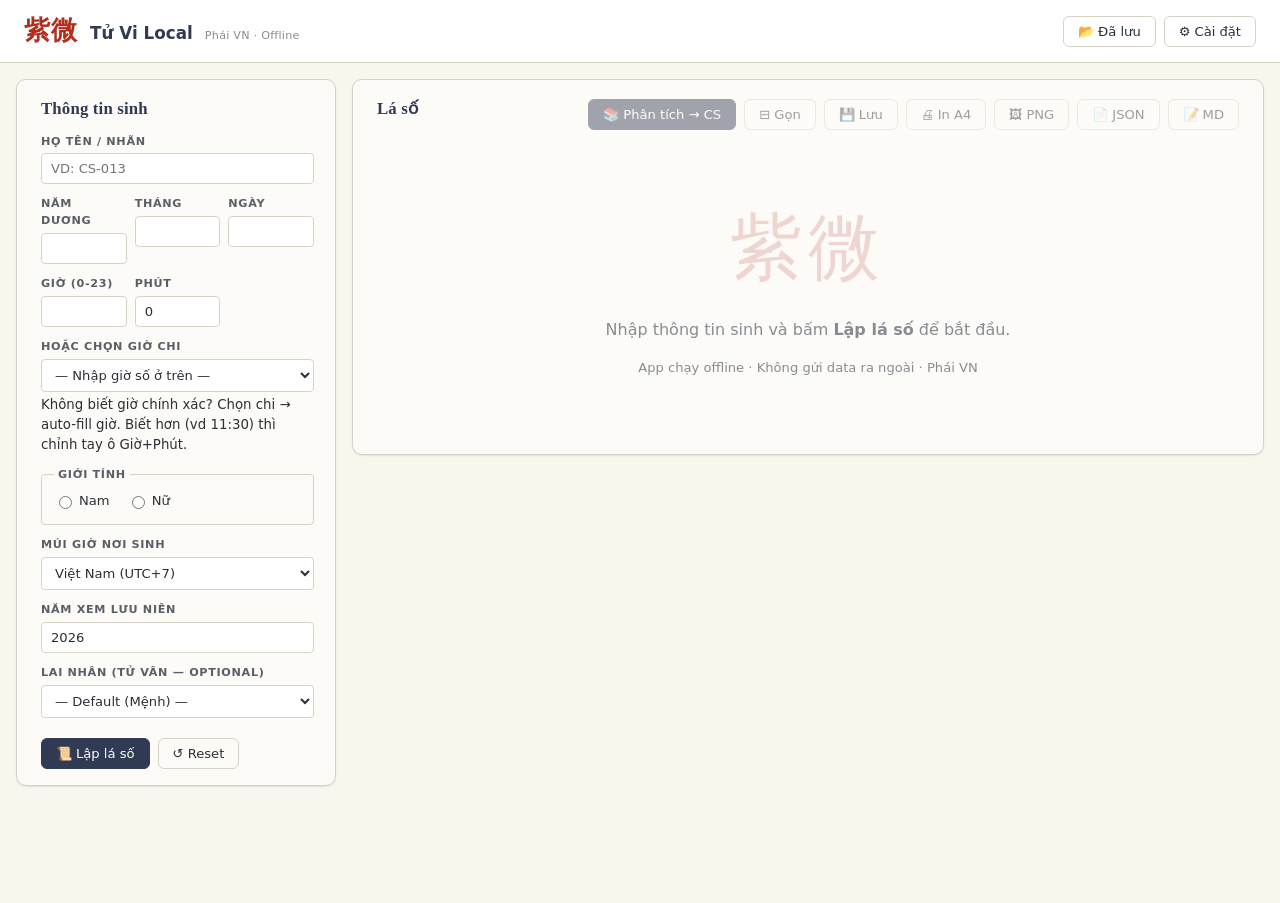
==== index.html @ 61fedaa8 "fix(an-sao): Thiên Quý formula đổi từ +1 sang +2 để match tuvichanco User báo Mậu Thìn 1988 Nam ÂL 1" ====
<!DOCTYPE html>
<html lang="vi">
<head>
  <meta charset="UTF-8" />
  <meta name="viewport" content="width=device-width, initial-scale=1.0" />
  <meta name="description" content="Lập lá số Tử Vi phái VN — chạy offline, lưu IndexedDB, xuất PNG/A4/JSON/MD" />
  <meta name="theme-color" content="#303a52" />
  <title>Tử Vi Local — Lập lá số tại nhà</title>
  <link rel="icon" href="data:image/svg+xml,%3Csvg xmlns='http://www.w3.org/2000/svg' viewBox='0 0 32 32'%3E%3Crect width='32' height='32' rx='6' fill='%23303a52'/%3E%3Ctext x='16' y='22' font-family='serif' font-size='18' font-weight='700' fill='%23b03020' text-anchor='middle'%3E紫%3C/text%3E%3C/svg%3E" />
  <link rel="stylesheet" href="css/tokens.css?v=20260507a" />
  <link rel="stylesheet" href="css/ui.css?v=20260507a" />
  <link rel="stylesheet" href="css/chart.css?v=20260507a" />
</head>
<body>
  <header class="app-header">
    <div class="brand">
      <span class="brand-mark" aria-hidden="true">紫微</span>
      <span class="brand-name">Tử Vi Local</span>
      <span class="brand-tag">Phái VN · Offline</span>
    </div>
    <div class="header-actions">
      <button id="btn-saved" class="btn btn-ghost" aria-label="Danh sách lá số đã lưu" title="Danh sách lá số đã lưu (Ctrl+L)"><span aria-hidden="true">📂</span> Đã lưu</button>
      <button id="btn-settings" class="btn btn-ghost" aria-label="Tuỳ chọn cài đặt" title="Cài đặt"><span aria-hidden="true">⚙</span> Cài đặt</button>
    </div>
  </header>

  <main class="app-main">
    <!-- Form input -->
    <aside class="panel panel-input">
      <h2 class="panel-title">Thông tin sinh</h2>
      <form id="form-input" class="form-grid">
        <label class="field">
          <span>Họ tên / nhãn</span>
          <input type="text" id="in-name" placeholder="VD: CS-013" maxlength="80" />
        </label>

        <div class="field-row">
          <label class="field">
            <span>Năm dương</span>
            <input type="number" id="in-year" min="1900" max="2100" required />
          </label>
          <label class="field">
            <span>Tháng</span>
            <input type="number" id="in-month" min="1" max="12" required />
          </label>
          <label class="field">
            <span>Ngày</span>
            <input type="number" id="in-day" min="1" max="31" required />
          </label>
        </div>

        <div class="field-row">
          <label class="field">
            <span>Giờ (0-23)</span>
            <input type="number" id="in-hour" min="0" max="23" required />
          </label>
          <label class="field">
            <span>Phút</span>
            <input type="number" id="in-minute" min="0" max="59" value="0" />
          </label>
        </div>

        <label class="field">
          <span>Hoặc chọn giờ chi</span>
          <select id="in-chi-gio">
            <option value="">— Nhập giờ số ở trên —</option>
            <option value="0">Tý sớm · 00:00</option>
            <option value="2">Sửu · 02:00</option>
            <option value="4">Dần · 04:00</option>
            <option value="6">Mão · 06:00</option>
            <option value="8">Thìn · 08:00</option>
            <option value="10">Tỵ · 10:00</option>
            <option value="12">Ngọ · 12:00</option>
            <option value="14">Mùi · 14:00</option>
            <option value="16">Thân · 16:00</option>
            <option value="18">Dậu · 18:00</option>
            <option value="20">Tuất · 20:00</option>
            <option value="22">Hợi · 22:00</option>
            <option value="23">Tý muộn · 23:00</option>
          </select>
          <small class="hint">Không biết giờ chính xác? Chọn chi → auto-fill giờ. Biết hơn (vd 11:30) thì chỉnh tay ô Giờ+Phút.</small>
        </label>

        <fieldset class="field-radio">
          <legend>Giới tính</legend>
          <label><input type="radio" name="gender" value="nam" required /> Nam</label>
          <label><input type="radio" name="gender" value="nu" required /> Nữ</label>
        </fieldset>

        <label class="field">
          <span>Múi giờ nơi sinh</span>
          <select id="in-timezone">
            <option value="7" selected>Việt Nam (UTC+7)</option>
            <option value="8">TQ / HK / Đài Loan / Singapore (+8)</option>
            <option value="9">Nhật / Hàn (+9)</option>
            <option value="10">Úc Đông (Sydney) (+10)</option>
            <option value="5.5">Ấn Độ (+5:30)</option>
            <option value="3">Trung Đông (+3)</option>
            <option value="1">Châu Âu Tây (Paris/Berlin) (+1)</option>
            <option value="2">Châu Âu Đông (+2)</option>
            <option value="0">Anh / GMT (0)</option>
            <option value="-5">US Đông (NY/Boston) (-5)</option>
            <option value="-6">US Trung (Chicago) (-6)</option>
            <option value="-7">US Mountain (-7)</option>
            <option value="-8">US Tây (LA/SF) (-8)</option>
            <option value="-10">Honolulu (-10)</option>
          </select>
        </label>

        <label class="field">
          <span>Năm xem lưu niên</span>
          <input type="number" id="in-year-view" min="1900" max="2100" />
        </label>

        <label class="field">
          <span>Lai Nhân (Tử Vân — optional)</span>
          <select id="in-lai-nhan">
            <option value="">— Default (Mệnh) —</option>
            <option>Mệnh</option><option>Phụ Mẫu</option><option>Phúc Đức</option><option>Điền Trạch</option>
            <option>Quan Lộc</option><option>Nô Bộc</option><option>Thiên Di</option><option>Tật Ách</option>
            <option>Tài Bạch</option><option>Tử Tức</option><option>Phu Thê</option><option>Huynh Đệ</option>
          </select>
        </label>

        <div class="form-actions">
          <button type="submit" class="btn btn-primary"><span aria-hidden="true">📜</span> Lập lá số</button>
          <button type="button" id="btn-form-reset" class="btn btn-ghost" title="Xoá form">↺ Reset</button>
        </div>
      </form>

      <div id="chart-meta" class="chart-meta hidden">
        <h3 class="meta-title">Thông tin lá số</h3>
        <dl id="meta-list"></dl>
      </div>
    </aside>

    <!-- Chart -->
    <section class="panel panel-chart">
      <div class="chart-toolbar">
        <h2 class="panel-title">Lá số</h2>
        <div class="toolbar-actions">
          <button id="btn-analyze" class="btn btn-primary" disabled aria-label="Phân tích thành Case Study qua Claude" title="Spawn Claude → viết case study Mệnh 2.0 vào vault"><span aria-hidden="true">📚</span> Phân tích → CS</button>
          <button id="btn-toggle-compact" class="btn btn-ghost" disabled aria-pressed="false" title="Chế độ Gọn — chỉ hiện chính tinh + cát/sát + Hoá">⊟ Gọn</button>
          <button id="btn-save-chart" class="btn btn-ghost" disabled aria-label="Lưu lá số vào IndexedDB" title="Lưu lá số (Ctrl+S)"><span aria-hidden="true">💾</span> Lưu</button>
          <button id="btn-print" class="btn btn-ghost" disabled aria-label="In A4"><span aria-hidden="true">🖨</span> In A4</button>
          <button id="btn-export-png" class="btn btn-ghost" disabled aria-label="Lưu PNG"><span aria-hidden="true">🖼</span> PNG</button>
          <button id="btn-export-json" class="btn btn-ghost" disabled aria-label="Lưu JSON"><span aria-hidden="true">📄</span> JSON</button>
          <button id="btn-export-md" class="btn btn-ghost" disabled aria-label="Lưu Markdown"><span aria-hidden="true">📝</span> MD</button>
        </div>
      </div>

      <div id="chart-container" class="chart-container">
        <div class="chart-empty">
          <div class="chart-empty-mark" aria-hidden="true">紫微</div>
          <p>Nhập thông tin sinh và bấm <strong>Lập lá số</strong> để bắt đầu.</p>
          <p class="hint">App chạy offline · Không gửi data ra ngoài · Phái VN</p>
        </div>
        <div id="chart-loading" class="chart-loading hidden" aria-live="polite" aria-busy="true">
          <div class="loading-spinner" aria-hidden="true"></div>
          <p>Đang lập lá số…</p>
        </div>
      </div>
    </section>
  </main>

  <!-- Modal: Analyze -->
  <div id="modal-analyze" class="modal hidden" role="dialog" aria-modal="true">
    <div class="modal-content">
      <button class="modal-close" id="modal-analyze-close">×</button>
      <h2>📚 Phân tích → Case Study</h2>
      <div id="analyze-body">
        <p>Service sẽ:</p>
        <ol style="font-size: 13px; line-height: 1.7;">
          <li>Spawn Claude với chart JSON + framework Mệnh 2.0</li>
          <li>Claude đọc vault docs + viết case study đầy đủ</li>
          <li>Lưu file vào <code>vault/01-Lộ Trình Học/Case Studies/CS-XXX.md</code></li>
        </ol>
        <p style="margin-top: 12px; font-size: 13px;">
          ⏱ Thường mất 1-3 phút (Claude analysis time).
        </p>
        <label class="field" style="margin-top: 16px;">
          <span>Nhãn case (optional, thay tên thật)</span>
          <input type="text" id="analyze-label" placeholder="vd: ẩn danh, Bạn A, ..." maxlength="60" />
        </label>
        <div class="form-actions" style="margin-top: 16px;">
          <button id="btn-analyze-go" class="btn btn-primary">🚀 Bắt đầu phân tích</button>
          <button id="btn-analyze-cancel" class="btn btn-ghost">Huỷ</button>
        </div>
        <div id="analyze-status" class="hidden" style="margin-top: 16px;"></div>
      </div>
    </div>
  </div>

  <!-- Modal: Cung detail -->
  <div id="modal-cung" class="modal hidden" role="dialog" aria-modal="true">
    <div class="modal-content">
      <button class="modal-close" id="modal-cung-close">×</button>
      <div id="modal-cung-body"></div>
    </div>
  </div>

  <!-- Modal: Saved charts list -->
  <div id="modal-saved" class="modal hidden" role="dialog" aria-modal="true">
    <div class="modal-content modal-wide">
      <button class="modal-close" id="modal-saved-close">×</button>
      <h2>Lá số đã lưu</h2>
      <div id="saved-list"></div>
    </div>
  </div>

  <!-- Modal: Settings -->
  <div id="modal-settings" class="modal hidden" role="dialog" aria-modal="true">
    <div class="modal-content">
      <button class="modal-close" id="modal-settings-close">×</button>
      <h2>Cài đặt</h2>
      <div class="settings-grid">
        <fieldset class="field-radio" style="grid-column:1/-1">
          <legend>Bảng Miếu Vượng</legend>
          <label><input type="radio" name="bangMieuVuong" value="vn" checked /> <strong>VN — Vũ Tài Lộc</strong> (Tử Vi Đẩu Số Tân Biên 1992 — phổ biến nhất)</label>
          <br />
          <label><input type="radio" name="bangMieuVuong" value="tq" /> <strong>TQ — Tử Vi Đẩu Số Toàn Thư</strong> (Trần Đoàn — bản gốc)</label>
          <p style="font-size:11px;color:var(--color-ink-mute);margin:4px 0 0">
            Các tác giả VN có dị biệt nhỏ ở vài sao. Lập lá số xong sẽ áp dụng bảng đã chọn.
          </p>
        </fieldset>
        <fieldset class="field-radio" style="grid-column:1/-1">
          <legend>Sinh nước ngoài — phái xử lý múi giờ</legend>
          <label><input type="radio" name="foreignSchool" value="vn" checked /> Convert giờ về VN (phái VN — mặc định)</label>
          <br />
          <label><input type="radio" name="foreignSchool" value="local" /> Giữ giờ địa phương (phái Tử Vân Đài Loan)</label>
          <p style="font-size:11px;color:var(--color-ink-mute);margin:4px 0 0">
            Xem chi tiết tại <code>vault/02-Quy Tắc/Trường Hợp Đặc Biệt/Sinh Ngoại Quốc.md</code>
          </p>
        </fieldset>
        <label class="field-row-inline">
          <input type="checkbox" id="st-show-experimental" />
          <span>Hiển thị Tử Vân (Sao chủ Cục, Lai Nhân, Nguyên Thần) — experimental</span>
        </label>
        <label class="field-row-inline">
          <input type="checkbox" id="st-show-vong" checked />
          <span>Hiển thị 3 vòng phụ trợ (Thái Tuế, Bác Sĩ, Trường Sinh)</span>
        </label>
        <label class="field-row-inline">
          <input type="checkbox" id="st-show-luu" checked />
          <span>Hiển thị sao lưu năm xem</span>
        </label>
      </div>
    </div>
  </div>

  <script type="module" src="js/main.js?v=20260507a"></script>
</body>
</html>
---- css/tokens.css ----
/* tokens.css — Design tokens cho Tử Vi Local
 * Note: dùng HEX/RGB thay vì OKLCH để tương thích html2canvas (PNG export).
 * Direction: Editorial scholarly — cream background, deep navy headers,
 * traditional red accents (Mệnh + cát), warm gold cho ĐH hiện tại.
 */

:root {
  /* === Color palette === */
  --color-bg:           #f9f6ee;     /* cream papyrus */
  --color-bg-panel:     #fdfbf7;
  --color-bg-cell:      #fbf8f1;
  --color-bg-elevated:  #ffffff;

  --color-ink:          #2c2f36;     /* near-black ink */
  --color-ink-soft:     #5a5e66;
  --color-ink-mute:     #888c92;

  --color-line:         #d6d2c7;
  --color-line-soft:    #e5e1d8;

  /* Accents */
  --color-accent-red:   #b03020;     /* traditional red */
  --color-accent-red-soft: #d68a78;
  --color-accent-gold:  #c9a352;
  --color-accent-navy:  #303a52;
  --color-accent-jade:  #339a7a;
  --color-accent-purple: #6c4e9a;

  /* Star semantic */
  --color-chinh:        #2f3744;     /* chính tinh = bold ink */
  --color-cat:          #2a8a6a;     /* lục cát = jade */
  --color-sat:          #b03020;     /* lục sát = red */
  --color-hoa-loc:      #2a9c4a;     /* Hoá Lộc green */
  --color-hoa-quyen:    #c97816;     /* Hoá Quyền orange */
  --color-hoa-khoa:     #2a78b8;     /* Hoá Khoa blue */
  --color-hoa-ky:       #b8281c;     /* Hoá Kỵ red */
  --color-le:           #6e7280;     /* sao lẻ neutral */
  --color-luu:          #6c4e9a;     /* sao lưu purple */

  --color-mieu:         #1f8c52;     /* M green */
  --color-vuong:        #228db8;     /* V blue */
  --color-dac:          #4a6ba0;     /* Đ neutral blue */
  --color-binh:         #7a7e88;     /* B grey */
  --color-ham:          #b82218;     /* H red */

  /* Cung highlights */
  --color-menh-border:  #b03020;     /* Mệnh = red border */
  --color-than-bg:      #f4ead0;     /* Thân = warm tint */
  --color-dh-current:   #c9a352;     /* ĐH hiện tại = gold */

  /* Tuần Triệt */
  --color-tuan:         #543588;     /* Tuần purple */
  --color-triet:        #983324;     /* Triệt red */

  /* Hành tag colors */
  --color-hanh-kim:     #806e54;
  --color-hanh-moc:     #2a8a4e;
  --color-hanh-thuy:    #2a6896;
  --color-hanh-hoa:     #b8331e;
  --color-hanh-tho:     #826230;

  /* === Typography === */
  --font-sans: -apple-system, BlinkMacSystemFont, "SF Pro Text", "Segoe UI",
               "Helvetica Neue", "Inter", system-ui, sans-serif;
  --font-serif: "Iowan Old Style", "Palatino Linotype", Georgia,
                "Songti SC", "STSong", "Source Han Serif", serif;

  --text-xs:   0.7rem;
  --text-sm:   0.82rem;
  --text-base: 0.95rem;
  --text-md:   1.05rem;
  --text-lg:   1.25rem;
  --text-xl:   1.6rem;
  --text-hero: clamp(1.6rem, 1.2rem + 1.2vw, 2.2rem);

  /* === Spacing === */
  --sp-1: 4px;
  --sp-2: 8px;
  --sp-3: 12px;
  --sp-4: 16px;
  --sp-5: 24px;
  --sp-6: 32px;
  --sp-7: 48px;

  /* === Radius === */
  --r-sm: 4px;
  --r-md: 6px;
  --r-lg: 10px;

  /* === Motion === */
  --d-fast:   120ms;
  --d-normal: 220ms;
  --ease:     cubic-bezier(0.16, 1, 0.3, 1);

  /* === Shadow === */
  --sh-1: 0 1px 2px rgba(40, 45, 55, 0.06), 0 1px 1px rgba(40, 45, 55, 0.04);
  --sh-2: 0 4px 12px rgba(40, 45, 55, 0.08), 0 1px 3px rgba(40, 45, 55, 0.06);
  --sh-3: 0 8px 32px rgba(40, 45, 55, 0.12), 0 4px 8px rgba(40, 45, 55, 0.08);
}

@media (prefers-reduced-motion: reduce) {
  *, *::before, *::after {
    animation-duration: 0.01ms !important;
    transition-duration: 0.01ms !important;
  }
}
---- css/ui.css ----
/* ui.css — Layout shell, header, form, modals */

* { box-sizing: border-box; }

html, body {
  margin: 0;
  padding: 0;
  background: var(--color-bg);
  color: var(--color-ink);
  font-family: var(--font-sans);
  font-size: 16px;
  line-height: 1.5;
}

button { font-family: inherit; cursor: pointer; }

/* === Header === */
.app-header {
  display: flex;
  align-items: center;
  justify-content: space-between;
  padding: var(--sp-3) var(--sp-5);
  background: var(--color-bg-elevated);
  border-bottom: 1px solid var(--color-line);
  position: sticky;
  top: 0;
  z-index: 10;
}

.brand {
  display: flex;
  align-items: baseline;
  gap: var(--sp-3);
}
.brand-mark {
  font-family: var(--font-serif);
  font-size: var(--text-xl);
  color: var(--color-accent-red);
  letter-spacing: 0.04em;
  font-weight: 700;
}
.brand-name {
  font-weight: 600;
  font-size: var(--text-md);
  color: var(--color-accent-navy);
}
.brand-tag {
  font-size: var(--text-xs);
  color: var(--color-ink-mute);
  letter-spacing: 0.02em;
}

.header-actions { display: flex; gap: var(--sp-2); }

/* === Buttons === */
.btn {
  display: inline-flex;
  align-items: center;
  gap: var(--sp-1);
  padding: 7px 14px;
  border: 1px solid var(--color-line);
  border-radius: var(--r-md);
  background: var(--color-bg-elevated);
  color: var(--color-ink);
  font-size: var(--text-sm);
  transition: background var(--d-fast) var(--ease),
              border-color var(--d-fast) var(--ease),
              transform var(--d-fast) var(--ease);
}
.btn:hover { background: var(--color-bg-cell); border-color: var(--color-ink-mute); }
.btn:active { transform: translateY(1px); }
.btn:disabled { opacity: 0.45; cursor: not-allowed; }

.btn-primary {
  background: var(--color-accent-navy);
  color: var(--color-bg-elevated);
  border-color: var(--color-accent-navy);
}
.btn-primary:hover {
  background: #3d4866;
  border-color: #3d4866;
}

.btn-ghost { background: transparent; }

/* === Layout === */
.app-main {
  display: grid;
  grid-template-columns: 320px 1fr;
  gap: var(--sp-4);
  padding: var(--sp-4);
  min-height: calc(100vh - 60px);
  align-items: start;
}

@media (max-width: 980px) {
  .app-main { grid-template-columns: 1fr; }
}

.panel {
  background: var(--color-bg-panel);
  border: 1px solid var(--color-line);
  border-radius: var(--r-lg);
  padding: var(--sp-4) var(--sp-5);
  box-shadow: var(--sh-1);
}

.panel-title {
  font-family: var(--font-serif);
  font-size: var(--text-md);
  margin: 0 0 var(--sp-3);
  color: var(--color-accent-navy);
  font-weight: 600;
  letter-spacing: 0.01em;
}

/* === Form === */
.form-grid {
  display: grid;
  gap: var(--sp-3);
}
.field {
  display: flex;
  flex-direction: column;
  gap: 3px;
}
.field > span {
  font-size: var(--text-xs);
  color: var(--color-ink-soft);
  text-transform: uppercase;
  letter-spacing: 0.06em;
  font-weight: 600;
}
.field input,
.field select {
  padding: 7px 9px;
  border: 1px solid var(--color-line);
  border-radius: var(--r-sm);
  background: var(--color-bg-elevated);
  font-size: var(--text-sm);
  font-family: inherit;
  color: var(--color-ink);
  transition: border-color var(--d-fast);
}
.field input:focus,
.field select:focus {
  outline: none;
  border-color: var(--color-accent-navy);
  box-shadow: 0 0 0 3px rgba(48, 58, 82, 0.12);
}

.field-row {
  display: grid;
  grid-template-columns: 1fr 1fr 1fr;
  gap: var(--sp-2);
}
.field-row .field { min-width: 0; }
.field-row .field:first-child:nth-last-child(2),
.field-row .field:first-child:nth-last-child(2) ~ .field {
  /* 2-col fallback */
}
.field-row.cols-2 { grid-template-columns: 1fr 1fr; }

.field-radio {
  border: 1px solid var(--color-line);
  border-radius: var(--r-sm);
  padding: var(--sp-2) var(--sp-3);
  margin: 0;
}
.field-radio legend {
  font-size: var(--text-xs);
  color: var(--color-ink-soft);
  text-transform: uppercase;
  letter-spacing: 0.06em;
  font-weight: 600;
  padding: 0 var(--sp-1);
}
.field-radio label {
  display: inline-flex;
  align-items: center;
  gap: var(--sp-1);
  margin-right: var(--sp-3);
  font-size: var(--text-sm);
}

.field-row-inline {
  display: flex;
  align-items: center;
  gap: var(--sp-2);
  font-size: var(--text-sm);
  padding: var(--sp-2) 0;
}

.form-actions {
  display: flex;
  flex-wrap: wrap;
  gap: var(--sp-2);
  margin-top: var(--sp-2);
}

/* === Chart meta === */
.chart-meta {
  margin-top: var(--sp-5);
  padding-top: var(--sp-4);
  border-top: 1px solid var(--color-line);
}
.meta-title {
  font-size: var(--text-sm);
  color: var(--color-ink-soft);
  text-transform: uppercase;
  letter-spacing: 0.06em;
  margin: 0 0 var(--sp-2);
  font-weight: 600;
}
#meta-list {
  display: grid;
  grid-template-columns: auto 1fr;
  gap: var(--sp-1) var(--sp-3);
  margin: 0;
  font-size: var(--text-sm);
}
#meta-list dt {
  color: var(--color-ink-soft);
  font-weight: 500;
}
#meta-list dd {
  margin: 0;
  color: var(--color-ink);
  font-weight: 600;
}

/* === Chart toolbar === */
.chart-toolbar {
  display: flex;
  justify-content: space-between;
  align-items: center;
  margin-bottom: var(--sp-3);
}
.toolbar-actions { display: flex; gap: var(--sp-2); }

.chart-empty {
  text-align: center;
  padding: var(--sp-7) var(--sp-5);
  color: var(--color-ink-mute);
}
.chart-empty .hint { font-size: var(--text-sm); margin-top: var(--sp-2); }
.chart-empty-mark {
  font-family: var(--font-serif);
  font-size: clamp(3rem, 6vw, 4.5rem);
  color: var(--color-accent-red);
  opacity: 0.18;
  letter-spacing: 0.08em;
  margin-bottom: var(--sp-4);
  user-select: none;
}

/* === Loading spinner === */
.chart-loading {
  display: flex;
  flex-direction: column;
  align-items: center;
  justify-content: center;
  gap: var(--sp-3);
  padding: var(--sp-7) var(--sp-5);
  color: var(--color-ink-soft);
}
.loading-spinner {
  width: 32px;
  height: 32px;
  border: 3px solid var(--color-line);
  border-top-color: var(--color-accent-red);
  border-radius: 50%;
  animation: spin 0.8s linear infinite;
}
@keyframes spin { to { transform: rotate(360deg); } }
@media (prefers-reduced-motion: reduce) {
  .loading-spinner { animation-duration: 3s; }
}

/* === Export dropdown menu === */
.toolbar-export { position: relative; }
.toolbar-export-menu {
  position: absolute;
  top: calc(100% + 4px);
  right: 0;
  background: var(--color-bg-elevated);
  border: 1px solid var(--color-line);
  border-radius: var(--r-md);
  box-shadow: var(--sh-2);
  min-width: 160px;
  padding: 4px;
  z-index: 50;
  display: flex;
  flex-direction: column;
  gap: 2px;
}
.btn-export-item {
  display: flex;
  align-items: center;
  gap: var(--sp-2);
  padding: 7px 10px;
  border: none;
  background: transparent;
  border-radius: var(--r-sm);
  font-size: var(--text-sm);
  font-family: inherit;
  color: var(--color-ink);
  text-align: left;
  cursor: pointer;
  transition: background var(--d-fast);
  width: 100%;
}
.btn-export-item:hover:not(:disabled) { background: var(--color-bg-cell); }
.btn-export-item:disabled { opacity: 0.45; cursor: not-allowed; }

/* === Modals === */
.modal {
  position: fixed;
  inset: 0;
  background: rgba(40, 45, 55, 0.45);
  display: flex;
  align-items: center;
  justify-content: center;
  z-index: 100;
  padding: var(--sp-4);
}
.modal.hidden { display: none; }
.modal-content {
  background: var(--color-bg-elevated);
  border-radius: var(--r-lg);
  padding: var(--sp-5) var(--sp-6);
  max-width: 560px;
  width: 100%;
  max-height: 80vh;
  overflow-y: auto;
  position: relative;
  box-shadow: var(--sh-3);
}
.modal-wide { max-width: 760px; }
.modal-close {
  position: absolute;
  top: var(--sp-3);
  right: var(--sp-4);
  background: transparent;
  border: none;
  font-size: 24px;
  color: var(--color-ink-mute);
  line-height: 1;
}
.modal-close:hover { color: var(--color-ink); }

.modal-content h2 {
  margin: 0 0 var(--sp-4);
  font-family: var(--font-serif);
  font-size: var(--text-lg);
  color: var(--color-accent-navy);
}

/* Saved list */
.saved-item {
  display: flex;
  justify-content: space-between;
  align-items: center;
  padding: var(--sp-3);
  border: 1px solid var(--color-line);
  border-radius: var(--r-sm);
  margin-bottom: var(--sp-2);
  font-size: var(--text-sm);
}
.saved-item-meta { color: var(--color-ink-mute); font-size: var(--text-xs); }
.saved-actions { display: flex; gap: var(--sp-1); }
.saved-empty {
  padding: var(--sp-5);
  text-align: center;
  color: var(--color-ink-mute);
}

/* Settings */
.settings-grid { display: grid; gap: var(--sp-2); }

.hidden { display: none !important; }
---- css/chart.css ----
/* chart.css — 12 cung grid (square, equal cells) + cell styling
 *
 * Layout 4×4 traditional:
 *   row 0: Tỵ  Ngọ  Mùi  Thân
 *   row 1: Thìn        Dậu
 *   row 2: Mão         Tuất
 *   row 3: Dần Sửu Tí  Hợi
 * (centre 2×2 = thiên bàn / info)
 *
 * Mọi cell 1×1 sized equally (grid 1fr × 1fr + aspect-ratio).
 */

/* === A4 PAGE — khổ in chuẩn 210×297mm portrait === */
.a4-page {
  width: 210mm;
  min-height: 297mm;
  margin: 0 auto;
  padding: 8mm 10mm 6mm;
  background: white;
  box-shadow: 0 6px 32px rgba(40, 45, 55, 0.15);
  display: flex;
  flex-direction: column;
  position: relative;
  font-family: var(--font-serif);
  color: var(--color-ink);
}

/* Display scaling — ở screen scale xuống nếu viewport hẹp */
.a4-shell {
  display: flex;
  justify-content: center;
  padding: var(--sp-3) 0;
  overflow-x: auto;
}

.a4-header {
  display: flex;
  justify-content: space-between;
  align-items: flex-end;
  border-bottom: 2px solid var(--color-accent-navy);
  padding-bottom: 4mm;
  margin-bottom: 4mm;
}
.a4-title {
  font-family: var(--font-serif);
  font-size: 22pt;
  color: var(--color-accent-red);
  letter-spacing: 0.04em;
  margin: 0;
  font-weight: 700;
}
.a4-title .mark {
  font-family: var(--font-serif);
  font-size: 18pt;
  color: var(--color-accent-red);
  margin-right: 8pt;
  letter-spacing: 0.1em;
}
.a4-meta {
  text-align: right;
  font-family: var(--font-sans);
  font-size: 9pt;
  color: var(--color-ink-soft);
  line-height: 1.5;
}
.a4-meta strong { color: var(--color-ink); font-weight: 600; }

.a4-footer {
  margin-top: 3mm;
  padding-top: 2mm;
  border-top: 1px solid var(--color-line);
  font-family: var(--font-sans);
  font-size: 8pt;
  color: var(--color-ink-mute);
  display: flex;
  flex-direction: column;
  gap: 1.5mm;
}
.a4-legend {
  display: flex;
  flex-wrap: wrap;
  gap: 4mm;
  font-size: 7.5pt;
  color: var(--color-ink-soft);
  align-items: center;
}
.a4-legend .legend-row {
  display: flex;
  flex-wrap: wrap;
  gap: 4mm;
  align-items: center;
  width: 100%;
}
.legend-group {
  display: inline-flex;
  align-items: center;
  gap: 1.5mm;
  flex-wrap: wrap;
}
.legend-group strong {
  color: var(--color-ink-soft);
  font-weight: 700;
  letter-spacing: 0.04em;
  text-transform: uppercase;
  font-size: 6.5pt;
}
.lg-mv {
  display: inline-flex;
  align-items: center;
  gap: 0.8mm;
  font-size: 7pt;
}
.mv-chip {
  display: inline-flex;
  align-items: center;
  justify-content: center;
  width: 3.2mm;
  height: 3.2mm;
  border-radius: 50%;
  font-family: var(--font-sans);
  font-weight: 800;
  font-size: 6pt;
  color: var(--color-bg-elevated);
  line-height: 1;
}
.mv-bg-M { background: var(--color-mieu); }
.mv-bg-V { background: var(--color-vuong); }
.mv-bg-Đ { background: var(--color-dac); }
.mv-bg-B { background: var(--color-binh); }
.mv-bg-H { background: var(--color-ham); }
.lg-text { font-size: 7pt; }
.lg-line {
  display: inline-block;
  width: 8mm;
  height: 0;
  border-top: 1px dashed var(--color-accent-red);
  vertical-align: middle;
  margin: 0 0.5mm;
}
.lg-line-tam {
  border-top-color: var(--color-accent-navy);
  border-top-style: dashed;
}
.legend-row-source {
  font-size: 6.5pt;
  color: var(--color-ink-mute);
  font-style: italic;
  width: 100%;
  padding-top: 1mm;
  border-top: 1px dotted var(--color-line-soft);
}
.legend-row-source strong { color: var(--color-ink-soft); font-style: normal; }
.a4-footer-meta {
  display: flex;
  justify-content: space-between;
  font-size: 8pt;
  color: var(--color-ink-mute);
}

.chart-frame {
  flex: 1;
  padding: 0;
  background: transparent;
  border: 1.5px solid var(--color-accent-navy);
  border-radius: 2px;
  box-shadow: none;
  position: relative;
  display: flex;
  min-height: 0;
}

/* Corner brackets giờ ở .a4-page */
.a4-page::before,
.a4-page::after {
  content: "";
  position: absolute;
  width: 8mm;
  height: 8mm;
  border: 1.5px solid var(--color-accent-red);
  opacity: 0.5;
  pointer-events: none;
}
.a4-page::before { top: 4mm; left: 4mm; border-right: none; border-bottom: none; }
.a4-page::after { bottom: 4mm; right: 4mm; border-left: none; border-top: none; }

.chart {
  display: grid;
  grid-template-columns: repeat(4, 1fr);
  grid-template-rows: repeat(4, 1fr);
  width: 100%;
  gap: 0;                                     /* dùng border thay gap */
  background: var(--color-bg-cell);
  font-family: var(--font-serif);
  position: relative;
  isolation: isolate;
  overflow: hidden;
}

/* === Tam Phương Tứ Chính lines (SVG overlay) === */
.chart-lines {
  position: absolute;
  inset: 0;
  pointer-events: none;
  z-index: 5;
  width: 100%;
  height: 100%;
}
.line-doi {
  stroke: var(--color-accent-red);
  stroke-width: 1.0;
  fill: none;
  opacity: 0.5;                     /* tăng từ 0.32 — visible hơn */
  stroke-dasharray: 5 3;
  vector-effect: non-scaling-stroke;
}
.line-tam {
  stroke: var(--color-accent-navy);  /* đổi từ red sang navy để phân biệt với đối */
  stroke-width: 0.8;
  fill: none;
  stroke-dasharray: 3 3;
  opacity: 0.35;                     /* tăng từ 0.25 */
  vector-effect: non-scaling-stroke;
}

/* === Center thiên bàn === */
.chart-center {
  grid-column: 2 / 4;
  grid-row: 2 / 4;
  background:
    radial-gradient(ellipse at center, #ffffff 0%, #fbf8f1 100%);
  padding: 5mm 6mm;
  display: flex;
  flex-direction: column;
  gap: 1.5mm;
  font-family: var(--font-sans);
  font-size: 9pt;
  position: relative;
  overflow: hidden;
}

/* Watermark calligraphy */
.chart-center::before {
  content: "紫\A微\A斗\A數";
  white-space: pre;
  position: absolute;
  inset: 0;
  display: flex;
  align-items: center;
  justify-content: center;
  font-family: var(--font-serif);
  font-size: 60pt;
  color: var(--color-accent-red);
  opacity: 0.05;
  letter-spacing: 0.3em;
  line-height: 1.0;
  text-align: center;
  pointer-events: none;
  z-index: 0;
}

.chart-center > * { position: relative; z-index: 1; }

.center-title {
  font-family: var(--font-serif);
  font-size: 10pt;
  color: var(--color-accent-red);
  text-align: center;
  font-weight: 700;
  letter-spacing: 0.18em;
  padding-bottom: 2mm;
  border-bottom: 1px solid var(--color-line);
  margin-bottom: 1mm;
}

/* Section khối */
.center-section {
  display: flex;
  flex-direction: column;
  gap: 0.5mm;
  padding: 1mm 0;
}
.center-section + .center-section {
  border-top: 1px dotted var(--color-line);
  padding-top: 1.5mm;
  margin-top: 0.5mm;
}
.section-header {
  font-family: var(--font-sans);
  font-size: 7.5pt;
  font-weight: 800;
  color: var(--color-accent-red);
  letter-spacing: 0.12em;
  margin-bottom: 0.5mm;
  text-transform: uppercase;
}
.section-compact { padding: 0.5mm 0; }
.section-compact + .center-section,
.center-section + .section-compact { border-top: none; padding-top: 0.5mm; }

.center-row {
  display: grid;
  grid-template-columns: 28mm 1fr;
  gap: 0 2mm;
  font-size: 8.5pt;
  align-items: baseline;
  margin: 0;
  line-height: 1.35;
}
.center-row dt {
  color: var(--color-ink-mute);
  font-weight: 500;
  font-size: 7.5pt;
  letter-spacing: 0.04em;
}
.center-row dd { margin: 0; color: var(--color-ink); font-weight: 600; }

/* === Tứ Hoá list === */
.tu-hoa-list {
  display: flex;
  flex-direction: column;
  gap: 0.4mm;
}
.tu-hoa-row {
  display: grid;
  grid-template-columns: 11mm auto 1fr;
  gap: 0 2mm;
  align-items: baseline;
  font-size: 8.5pt;
  line-height: 1.3;
}
.tu-hoa-row .hoa-badge {
  justify-self: start;
  font-size: 6.5pt;
  padding: 0.4mm 1.2mm;
}
.th-sao {
  font-family: var(--font-serif);
  font-weight: 700;
  color: var(--color-chinh);
}
.th-cung {
  color: var(--color-ink-mute);
  font-size: 8pt;
  font-style: italic;
}

/* === Cách cục === */
.cach-cuc-list {
  font-size: 8.5pt;
  line-height: 1.4;
  color: var(--color-ink);
}
.cc-item strong { color: var(--color-accent-purple); font-family: var(--font-serif); }
.cc-item em { color: var(--color-ink-mute); font-style: normal; font-size: 7.5pt; }

/* === Cung cell === */
.cung {
  background: var(--color-bg-cell);
  padding: 2mm 2.5mm 5mm;
  position: relative;
  font-size: 10pt;
  line-height: 1.25;
  cursor: pointer;
  transition: background var(--d-fast), box-shadow var(--d-fast);
  min-width: 0;
  min-height: 0;
  overflow: hidden;
  display: flex;
  flex-direction: column;
  gap: 0.6mm;
  border-right: 1px solid var(--color-line);
  border-bottom: 1px solid var(--color-line);
}
/* Cells ở cột cuối (Thân/Dậu/Tuất/Hợi) không cần border-right */
.cung.pos-than, .cung.pos-dau, .cung.pos-tuat, .cung.pos-hoi {
  border-right: none;
}
/* Cells ở hàng cuối (Dần/Sửu/Tí/Hợi) không cần border-bottom */
.cung.pos-dan, .cung.pos-suu, .cung.pos-ti, .cung.pos-hoi {
  border-bottom: none;
}
/* Center thiên bàn cũng cần border phải/dưới */
.chart-center {
  border-right: 1px solid var(--color-line);
  border-bottom: 1px solid var(--color-line);
}
.cung:hover {
  background: var(--color-bg-elevated);
  box-shadow: inset 0 0 0 2px rgba(120, 140, 180, 0.4);
}

/* Mệnh — red tint + thicker border via inset shadow */
.cung.is-menh {
  background:
    linear-gradient(180deg, #f5e0dc 0%, var(--color-bg-cell) 60%);
  box-shadow: inset 0 0 0 2px var(--color-menh-border);
}
.cung.is-menh:hover { box-shadow: inset 0 0 0 2px var(--color-menh-border); }

/* Thân — gold tint */
.cung.is-than {
  background:
    linear-gradient(180deg, #f3eed8 0%, var(--color-bg-cell) 60%);
}
.cung.is-menh.is-than {
  background:
    linear-gradient(180deg, #f4e8d4 0%, var(--color-bg-cell) 60%);
}

/* ĐH hiện tại — gold dashed inner ring */
.cung.is-dh-current {
  box-shadow: inset 0 0 0 2px var(--color-dh-current);
}
.cung.is-menh.is-dh-current {
  box-shadow:
    inset 0 0 0 2px var(--color-menh-border),
    inset 0 0 0 4px var(--color-dh-current);
}

/* === Cung header === */
.cung-head {
  display: flex;
  justify-content: space-between;
  align-items: baseline;
  gap: 1mm;
  border-bottom: 1px dotted var(--color-line);
  padding-bottom: 0.8mm;
  margin-bottom: 0.3mm;
  flex-wrap: nowrap;
  min-width: 0;
}
.cung-name { flex-shrink: 1; min-width: 0; }
.than-tag {
  display: inline-block;
  margin-left: 1mm;
  padding: 0.2mm 1.2mm;
  font-size: 6.5pt;
  font-weight: 800;
  letter-spacing: 0.08em;
  text-transform: uppercase;
  color: var(--color-bg-elevated);
  background: var(--color-accent-gold);
  border-radius: 1mm;
  vertical-align: middle;
  font-family: var(--font-sans);
  line-height: 1.5;
}
.cung-can-chi {
  flex-shrink: 0;
  display: inline-flex;
  align-items: center;
  gap: 0.6mm;
  white-space: nowrap;
}
.cung-name {
  font-family: var(--font-serif);
  font-size: 11pt;
  font-weight: 700;
  color: var(--color-accent-navy);
  letter-spacing: 0.02em;
}
.cung-name.is-menh { color: var(--color-accent-red); font-weight: 800; }
.cung-can-chi {
  font-size: 7.5pt;
  color: var(--color-ink-mute);
  letter-spacing: 0.04em;
  text-transform: uppercase;
  font-weight: 600;
  font-family: var(--font-sans);
}
.cung-dh-badge {
  font-size: 7pt;
  color: var(--color-accent-gold);
  font-weight: 700;
  letter-spacing: 0.04em;
  font-family: var(--font-sans);
  margin-top: -0.2mm;
  margin-bottom: 0.3mm;
}
/* ĐH hiện tại — làm nổi bật hơn */
.cung.is-dh-current .cung-dh-badge {
  background: rgba(201, 163, 82, 0.15);
  padding: 0.3mm 1.5mm;
  border-radius: 0.8mm;
  display: inline-block;
}

/* === CHÍNH TINH (giữa, lớn, prominent) === */
.cung-chinh {
  display: flex;
  flex-direction: column;
  align-items: center;
  text-align: center;
  margin: 0.4mm 0 1mm;
  gap: 0.3mm;
}
.chinh-star {
  display: inline-flex;
  align-items: center;
  gap: 1mm;
  white-space: nowrap;
  max-width: 100%;
}
.chinh-name {
  font-family: var(--font-serif);
  font-weight: 800;             /* tăng từ 700 — đậm hơn */
  font-size: 14pt;               /* tăng từ 13pt */
  color: var(--color-chinh);
  letter-spacing: 0.03em;
  line-height: 1.1;
}
.cung-vcd {
  font-family: var(--font-serif);
  font-size: 11pt;
  color: var(--color-ink-mute);
  font-style: italic;
  letter-spacing: 0.1em;
  opacity: 0.65;
}
/* Miếu Vượng — letter đơn giản, có màu để scan, không cầu kỳ */
.chinh-star .mv {
  flex-shrink: 0;
  font-size: 8pt;
  font-weight: 800;
  letter-spacing: 0.04em;
  font-family: var(--font-sans);
  margin-left: 0.2mm;
}

/* === 2 CỘT CÁT | SÁT === */
.cung-cols {
  display: grid;
  grid-template-columns: 1fr 1fr;
  gap: 1mm;
  margin: 0.5mm 0;
  min-height: 0;
}
/* Fall-back: chỉ 1 col → full width */
.cung-cols-single {
  grid-template-columns: 1fr;
  text-align: center;
}
.col {
  list-style: none;
  margin: 0;
  padding: 0;
  display: flex;
  flex-direction: column;
  gap: 0;
  font-family: var(--font-serif);
  min-width: 0;
  overflow: hidden;
}
.cung-cols:not(.cung-cols-single) .col-cat {
  padding-right: 0.8mm;
  border-right: 1px dotted var(--color-line);
}
.cung-cols:not(.cung-cols-single) .col-sat { padding-left: 0.8mm; }
.phu {
  font-size: 8.5pt;             /* giảm từ 9pt */
  line-height: 1.18;            /* tighter */
  font-weight: 600;
  word-break: keep-all;
  overflow-wrap: anywhere;
}
.phu-cat { color: var(--color-cat); }
.phu-sat { color: var(--color-sat); }

/* Sao lẻ — full width, dùng khi sao không thuộc cát/sát */
.phu-le-list {
  list-style: none;
  margin: 0.4mm 0 0;
  padding: 0;
  display: flex;
  flex-wrap: wrap;
  gap: 0.2mm 1.2mm;
  font-family: var(--font-serif);
  justify-content: center;
}
.phu-le {
  font-size: 7.5pt;             /* giảm từ 8pt — tertiary level */
  color: var(--color-le);
  font-weight: 500;
  opacity: 0.85;
}

/* === HÀNH TAG === */
.hanh-tag {
  display: inline-block;
  font-size: 6.5pt;
  font-weight: 700;
  padding: 0.2mm 1mm;
  border-radius: 1mm;
  margin-left: 0.5mm;
  font-family: var(--font-sans);
  letter-spacing: 0.04em;
  color: white;
  vertical-align: middle;
}
.hanh-tag-Kim   { background: var(--color-hanh-kim); }
.hanh-tag-Mộc   { background: var(--color-hanh-moc); }
.hanh-tag-Thuỷ  { background: var(--color-hanh-thuy); }
.hanh-tag-Hoả   { background: var(--color-hanh-hoa); }
.hanh-tag-Thổ   { background: var(--color-hanh-tho); }


/* Mieu Vuong palette — letter color đơn giản */
.mv-M { color: var(--color-mieu); }
.mv-V { color: var(--color-vuong); }
.mv-Đ { color: var(--color-dac); }
.mv-B { color: var(--color-binh); }
.mv-H { color: var(--color-ham); }

/* === Hoá badges === */
.hoa-badges {
  display: flex;
  gap: 2px;
  flex-wrap: wrap;
  margin-top: 1px;
}
.hoa-badge {
  display: inline-flex;
  align-items: center;
  font-size: 7pt;
  padding: 0.5mm 1.5mm;
  border-radius: 1mm;
  font-weight: 700;
  color: var(--color-bg-elevated);
  letter-spacing: 0.06em;
  text-transform: uppercase;
  font-family: var(--font-sans);
  line-height: 1.4;
}
.hoa-loc { background: var(--color-hoa-loc); }
.hoa-quyen { background: var(--color-hoa-quyen); }
.hoa-khoa { background: var(--color-hoa-khoa); }
.hoa-ky { background: var(--color-hoa-ky); }

/* === Vòng + sao lưu — secondary text === */
.cung-extra {
  margin-top: auto;
  padding-top: 0.8mm;
  border-top: 1px dotted var(--color-line);
  display: flex;
  flex-direction: column;
  gap: 0.4mm;
  font-size: 7.5pt;             /* giảm từ 8pt */
  font-family: var(--font-sans);
  line-height: 1.2;
}
.extra-row {
  color: var(--color-ink-mute);
  display: flex;
  gap: 1mm;
  align-items: baseline;
}
.extra-row .label {
  display: inline-block;
  min-width: 7mm;
  font-weight: 700;
  letter-spacing: 0.04em;
  color: var(--color-ink-soft);
  text-transform: uppercase;
  font-size: 6.5pt;             /* nhỏ hơn để không cạnh tranh */
  flex-shrink: 0;
  padding: 0.2mm 0;
}
.extra-row .value { flex: 1; min-width: 0; }
.luu-star { color: var(--color-luu); font-weight: 600; }
/* Lưu rows có border-left subtle để phân biệt với bản */
.extra-row.luu-star .label {
  color: var(--color-luu);
  background: rgba(108, 78, 154, 0.08);
  border-radius: 0.5mm;
  padding-left: 0.6mm;
  padding-right: 0.6mm;
}

/* === Tuần/Triệt — corner banner thay vì stripe overlay === */
.cung.has-tuan,
.cung.has-triet {
  /* Banner sẽ ở góc bottom-left */
}
.cung.has-tuan::after,
.cung.has-triet::after {
  content: var(--label, "Tuần");
  position: absolute;
  bottom: 0;
  left: 0;
  font-size: 7pt;
  font-weight: 800;
  font-family: var(--font-sans);
  padding: 0.3mm 2mm 0.3mm 1.5mm;
  background: var(--banner-bg, var(--color-tuan));
  color: var(--color-bg-elevated);
  letter-spacing: 0.08em;
  border-top-right-radius: 1mm;
  pointer-events: none;
}
.cung.has-triet::after {
  --label: "Triệt";
  --banner-bg: var(--color-triet);
}
.cung.has-both::after {
  content: "Tuần · Triệt";
  background: linear-gradient(90deg, var(--color-tuan) 50%, var(--color-triet) 50%);
}

/* L.Tuần / L.Triệt — banner ở góc bottom-right */
.cung.has-luu-tuan::before,
.cung.has-luu-triet::before {
  content: var(--label, "L.Tuần");
  position: absolute;
  bottom: 0;
  right: 0;
  font-size: 7pt;
  font-weight: 700;
  font-family: var(--font-sans);
  padding: 0.3mm 1.5mm 0.3mm 2mm;
  background: #ecedf2;
  color: var(--banner-fg, var(--color-tuan));
  border: 1px solid var(--banner-fg, var(--color-tuan));
  border-right: none;
  border-bottom: none;
  border-top-left-radius: 1mm;
  letter-spacing: 0.04em;
  pointer-events: none;
}
.cung.has-luu-triet::before {
  --label: "L.Triệt";
  --banner-fg: var(--color-triet);
}
.cung.has-luu-tuan.has-luu-triet::before {
  content: "L.T·T";
}

/* === Cell positions (chi → grid) === */
.pos-ti      { grid-column: 3; grid-row: 4; }   /* Tí */
.pos-suu     { grid-column: 2; grid-row: 4; }   /* Sửu */
.pos-dan     { grid-column: 1; grid-row: 4; }   /* Dần */
.pos-mao     { grid-column: 1; grid-row: 3; }   /* Mão */
.pos-thin    { grid-column: 1; grid-row: 2; }   /* Thìn */
.pos-ty      { grid-column: 1; grid-row: 1; }   /* Tỵ */
.pos-ngo     { grid-column: 2; grid-row: 1; }   /* Ngọ */
.pos-mui     { grid-column: 3; grid-row: 1; }   /* Mùi */
.pos-than    { grid-column: 4; grid-row: 1; }   /* Thân */
.pos-dau     { grid-column: 4; grid-row: 2; }   /* Dậu */
.pos-tuat    { grid-column: 4; grid-row: 3; }   /* Tuất */
.pos-hoi     { grid-column: 4; grid-row: 4; }   /* Hợi */

/* === Cung detail modal === */
.detail-grid {
  display: grid;
  gap: var(--sp-3);
}
.detail-section {
  border-top: 1px solid var(--color-line);
  padding-top: var(--sp-2);
}
.detail-section h4 {
  margin: 0 0 var(--sp-1);
  font-size: var(--text-xs);
  text-transform: uppercase;
  letter-spacing: 0.06em;
  color: var(--color-ink-soft);
  font-weight: 600;
}
.detail-section p, .detail-section ul {
  margin: 0;
  font-size: var(--text-sm);
}
.detail-section ul { padding-left: var(--sp-4); }

/* === Compact mode — ẩn vòng + sao lưu + sao lẻ + L.Hoá === */
.chart.compact .cung-extra,
.chart.compact .phu-le-list {
  display: none;
}
.chart.compact .cung {
  padding-bottom: 3mm;
}
.chart.compact .chinh-name {
  font-size: 15pt;          /* tăng nhỏ trong compact mode để dominate */
}

/* === Responsive — scale A4 page xuống nếu screen hẹp === */
@media (max-width: 900px) {
  .a4-shell { padding: var(--sp-2) 0; }
  .a4-page {
    transform: scale(0.85);
    transform-origin: top center;
    margin-bottom: -10vh;
  }
}
@media (max-width: 760px) {
  .a4-page { transform: scale(0.65); margin-bottom: -25vh; }
}

/* === PRINT — A4 portrait, hide UI chrome === */
@media print {
  @page { size: A4 portrait; margin: 0; }

  body { background: white !important; margin: 0; }
  .app-header,
  .panel-input,
  .chart-toolbar,
  .modal { display: none !important; }
  .app-main {
    display: block !important;
    padding: 0 !important;
    grid-template-columns: 1fr !important;
  }
  .panel-chart {
    border: none !important;
    padding: 0 !important;
    box-shadow: none !important;
    background: white !important;
  }
  .a4-shell { padding: 0 !important; overflow: visible !important; }
  .a4-page {
    box-shadow: none !important;
    margin: 0 !important;
    transform: none !important;
    page-break-after: always;
  }
}
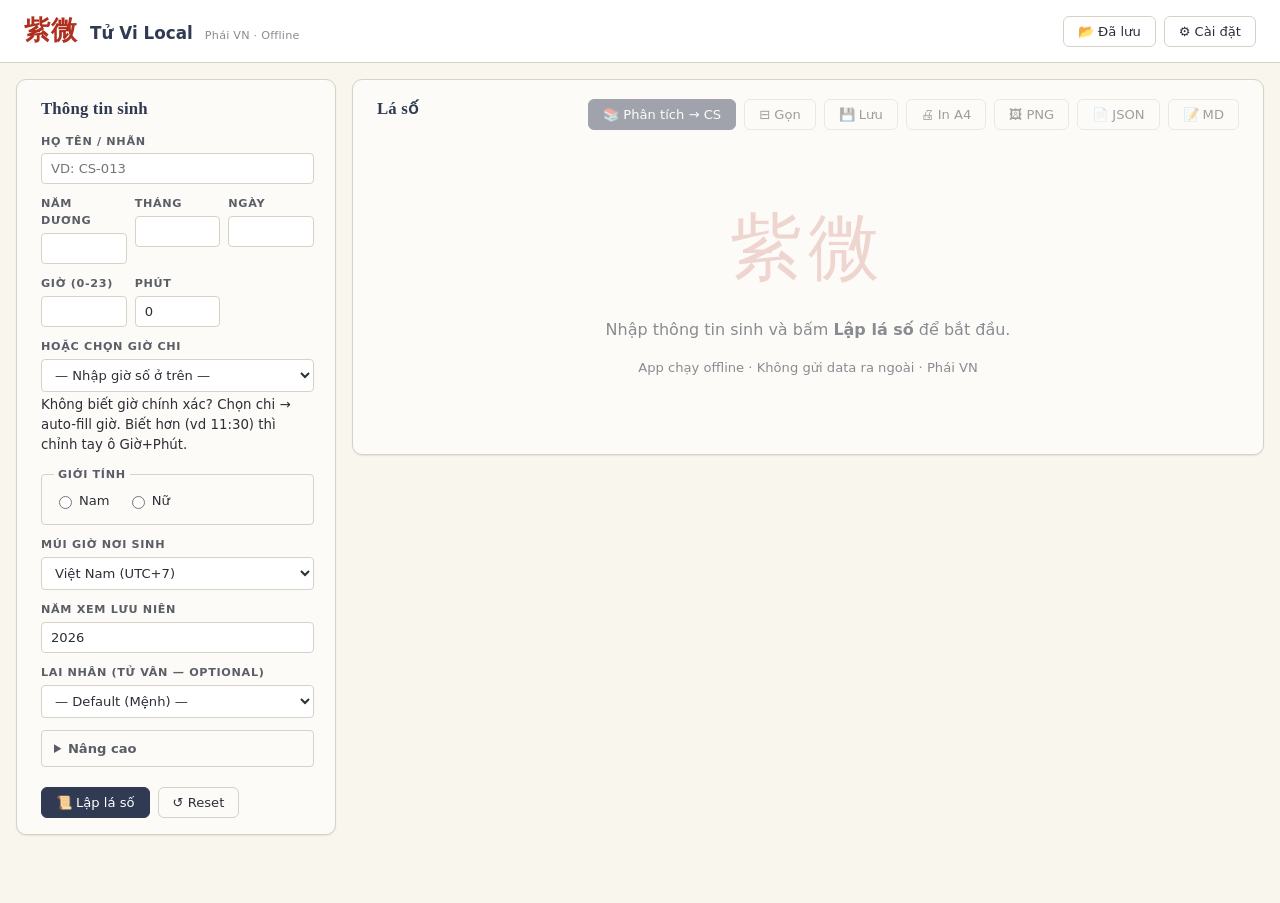
==== commit cb155cba: "fix(engine): sinh đôi cổ pháp — cùng canh sinh sau lùi 1 cung Mệnh + web UI nâng cao" ====
--- a/index.html
+++ b/index.html
@@ -2,14 +2,15 @@
 <html lang="vi">
 <head>
   <meta charset="UTF-8" />
-  <meta name="viewport" content="width=device-width, initial-scale=1.0" />
+  <meta name="viewport" content="width=device-width, initial-scale=1.0, viewport-fit=cover" />
   <meta name="description" content="Lập lá số Tử Vi phái VN — chạy offline, lưu IndexedDB, xuất PNG/A4/JSON/MD" />
   <meta name="theme-color" content="#303a52" />
   <title>Tử Vi Local — Lập lá số tại nhà</title>
   <link rel="icon" href="data:image/svg+xml,%3Csvg xmlns='http://www.w3.org/2000/svg' viewBox='0 0 32 32'%3E%3Crect width='32' height='32' rx='6' fill='%23303a52'/%3E%3Ctext x='16' y='22' font-family='serif' font-size='18' font-weight='700' fill='%23b03020' text-anchor='middle'%3E紫%3C/text%3E%3C/svg%3E" />
-  <link rel="stylesheet" href="css/tokens.css?v=20260507a" />
-  <link rel="stylesheet" href="css/ui.css?v=20260507a" />
-  <link rel="stylesheet" href="css/chart.css?v=20260507a" />
+  <link rel="stylesheet" href="css/tokens.css?v=20260616a" />
+  <link rel="stylesheet" href="css/ui.css?v=20260616a" />
+  <link rel="stylesheet" href="css/chart.css?v=20260616a" />
+  <link rel="stylesheet" href="css/safe-area.css?v=20260702a" />
 </head>
 <body>
   <header class="app-header">
@@ -122,6 +123,31 @@
           </select>
         </label>
 
+        <details id="adv-panel" class="adv-panel">
+          <summary>Nâng cao</summary>
+          <div class="adv-body">
+            <label class="field field-check">
+              <input type="checkbox" id="in-sinh-doi" />
+              <span>Sinh đôi?</span>
+            </label>
+            <div id="sinh-doi-opts" class="sinh-doi-opts hidden">
+              <fieldset class="field-radio">
+                <legend>Thứ tự sinh</legend>
+                <label><input type="radio" name="sinhDoiThuTu" value="truoc" checked /> Bé sinh trước</label>
+                <label><input type="radio" name="sinhDoiThuTu" value="sau" /> Bé sinh sau</label>
+              </fieldset>
+              <label class="field field-check">
+                <input type="checkbox" id="in-sinh-doi-canh" />
+                <span>Hai bé sinh cùng canh giờ (cùng khung 2 tiếng)?</span>
+              </label>
+              <p class="adv-hint">
+                Khác canh giờ → nhập giờ sinh thật của từng bé, mỗi bé một lá riêng.
+                Cùng canh + sinh sau → Mệnh lùi 1 cung theo cổ pháp.
+              </p>
+            </div>
+          </div>
+        </details>
+
         <div class="form-actions">
           <button type="submit" class="btn btn-primary"><span aria-hidden="true">📜</span> Lập lá số</button>
           <button type="button" id="btn-form-reset" class="btn btn-ghost" title="Xoá form">↺ Reset</button>
@@ -139,7 +165,7 @@
       <div class="chart-toolbar">
         <h2 class="panel-title">Lá số</h2>
         <div class="toolbar-actions">
-          <button id="btn-analyze" class="btn btn-primary" disabled aria-label="Phân tích thành Case Study qua Claude" title="Spawn Claude → viết case study Mệnh 2.0 vào vault"><span aria-hidden="true">📚</span> Phân tích → CS</button>
+          <button id="btn-analyze" class="btn btn-primary" disabled aria-label="Phân tích thành Case Study qua Claude" title="Spawn Claude → viết case study v3.0 Trung Châu vào vault"><span aria-hidden="true">📚</span> Phân tích → CS</button>
           <button id="btn-toggle-compact" class="btn btn-ghost" disabled aria-pressed="false" title="Chế độ Gọn — chỉ hiện chính tinh + cát/sát + Hoá">⊟ Gọn</button>
           <button id="btn-save-chart" class="btn btn-ghost" disabled aria-label="Lưu lá số vào IndexedDB" title="Lưu lá số (Ctrl+S)"><span aria-hidden="true">💾</span> Lưu</button>
           <button id="btn-print" class="btn btn-ghost" disabled aria-label="In A4"><span aria-hidden="true">🖨</span> In A4</button>
@@ -171,7 +197,7 @@
       <div id="analyze-body">
         <p>Service sẽ:</p>
         <ol style="font-size: 13px; line-height: 1.7;">
-          <li>Spawn Claude với chart JSON + framework Mệnh 2.0</li>
+          <li>Spawn Claude với chart JSON + Quy Trình v3.0 (Trung Châu Tam Hợp + Tân Biên VN)</li>
           <li>Claude đọc vault docs + viết case study đầy đủ</li>
           <li>Lưu file vào <code>vault/01-Lộ Trình Học/Case Studies/CS-XXX.md</code></li>
         </ol>
@@ -216,11 +242,13 @@
       <div class="settings-grid">
         <fieldset class="field-radio" style="grid-column:1/-1">
           <legend>Bảng Miếu Vượng</legend>
-          <label><input type="radio" name="bangMieuVuong" value="vn" checked /> <strong>VN — Vũ Tài Lộc</strong> (Tử Vi Đẩu Số Tân Biên 1992 — phổ biến nhất)</label>
+          <label><input type="radio" name="bangMieuVuong" value="trungchau" checked /> <strong>Trung Châu — Vương Đình Chi ⭐</strong> (Tam Hợp Phái, Nguyễn Anh Vũ dịch 2012 — phái chính thức)</label>
+          <br />
+          <label><input type="radio" name="bangMieuVuong" value="vn" /> <strong>VN — Vân Đằng Thái Thứ Lang</strong> (Tử Vi Đẩu Số Tân Biên 1956)</label>
           <br />
           <label><input type="radio" name="bangMieuVuong" value="tq" /> <strong>TQ — Tử Vi Đẩu Số Toàn Thư</strong> (Trần Đoàn — bản gốc)</label>
           <p style="font-size:11px;color:var(--color-ink-mute);margin:4px 0 0">
-            Các tác giả VN có dị biệt nhỏ ở vài sao. Lập lá số xong sẽ áp dụng bảng đã chọn.
+            Phái chính thức: Trung Châu Vương Đình Chi (chốt 2026-05-07). VN + TQ giữ làm reference đối chiếu.
           </p>
         </fieldset>
         <fieldset class="field-radio" style="grid-column:1/-1">
@@ -248,6 +276,7 @@
     </div>
   </div>
 
-  <script type="module" src="js/main.js?v=20260507a"></script>
+  <script src="js/native.js"></script>
+  <script type="module" src="js/main.js?v=20260702b"></script>
 </body>
 </html>
--- a/css/ui.css
+++ b/css/ui.css
@@ -196,6 +196,62 @@
   flex-wrap: wrap;
   gap: var(--sp-2);
   margin-top: var(--sp-2);
+}
+
+/* === Nâng cao (collapsible) === */
+.adv-panel {
+  border: 1px solid var(--color-line);
+  border-radius: var(--r-sm);
+  padding: 0 var(--sp-3);
+}
+.adv-panel > summary {
+  cursor: pointer;
+  padding: var(--sp-2) 0;
+  font-size: var(--text-sm);
+  font-weight: 600;
+  color: var(--color-ink-soft);
+  list-style: revert;
+}
+.adv-panel[open] > summary { margin-bottom: var(--sp-2); }
+.adv-body {
+  display: flex;
+  flex-direction: column;
+  gap: var(--sp-3);
+  padding-bottom: var(--sp-3);
+}
+.field-check {
+  flex-direction: row;
+  align-items: center;
+  gap: var(--sp-2);
+  font-size: var(--text-sm);
+  cursor: pointer;
+}
+.field-check input { width: auto; }
+.sinh-doi-opts {
+  display: flex;
+  flex-direction: column;
+  gap: var(--sp-2);
+  padding-left: var(--sp-3);
+  border-left: 2px solid var(--color-line-soft);
+}
+.sinh-doi-opts.hidden { display: none; }
+.adv-hint {
+  margin: 0;
+  font-size: var(--text-xs);
+  color: var(--color-ink-soft);
+  line-height: 1.5;
+}
+
+/* === Ghi chú sinh đôi trên bàn (khối giữa) === */
+.sinh-doi-note {
+  margin: var(--sp-2) 0;
+  padding: var(--sp-1) var(--sp-2);
+  font-size: var(--text-xs);
+  line-height: 1.45;
+  color: var(--color-accent-purple);
+  background: color-mix(in srgb, var(--color-accent-purple) 8%, transparent);
+  border: 1px solid color-mix(in srgb, var(--color-accent-purple) 30%, transparent);
+  border-radius: var(--r-sm);
 }
 
 /* === Chart meta === */
--- a/css/chart.css
+++ b/css/chart.css
@@ -770,6 +770,27 @@
   font-size: var(--text-sm);
 }
 .detail-section ul { padding-left: var(--sp-4); }
+
+/* Danh sách sao kèm nghĩa cô đọng (modal chi tiết cung) */
+.sao-nghia-list {
+  list-style: none;
+  padding-left: 0 !important;
+  display: flex;
+  flex-direction: column;
+  gap: var(--sp-2);
+}
+.sao-nghia-list li { line-height: 1.5; }
+.sao-nghia-list .sn-name {
+  font-weight: 600;
+  color: var(--color-accent-red);
+}
+.sao-nghia-list .sn-desc { color: var(--color-ink-soft); }
+.sao-nghia-list .mv {
+  font-size: 0.72em;
+  font-weight: 700;
+  vertical-align: super;
+  margin-left: 1px;
+}
 
 /* === Compact mode — ẩn vòng + sao lưu + sao lẻ + L.Hoá === */
 .chart.compact .cung-extra,
--- a/css/safe-area.css
+++ b/css/safe-area.css
@@ -0,0 +1,15 @@
+/* Safe-area cho thiết bị có notch / home-indicator (iOS Capacitor).
+   Trên web/desktop env() = 0 → không đổi layout. Cần <meta viewport-fit=cover>. */
+:root {
+  --safe-top: env(safe-area-inset-top, 0px);
+  --safe-bottom: env(safe-area-inset-bottom, 0px);
+  --safe-left: env(safe-area-inset-left, 0px);
+  --safe-right: env(safe-area-inset-right, 0px);
+}
+body {
+  padding-top: var(--safe-top);
+  padding-bottom: var(--safe-bottom);
+  padding-left: var(--safe-left);
+  padding-right: var(--safe-right);
+  box-sizing: border-box;
+}
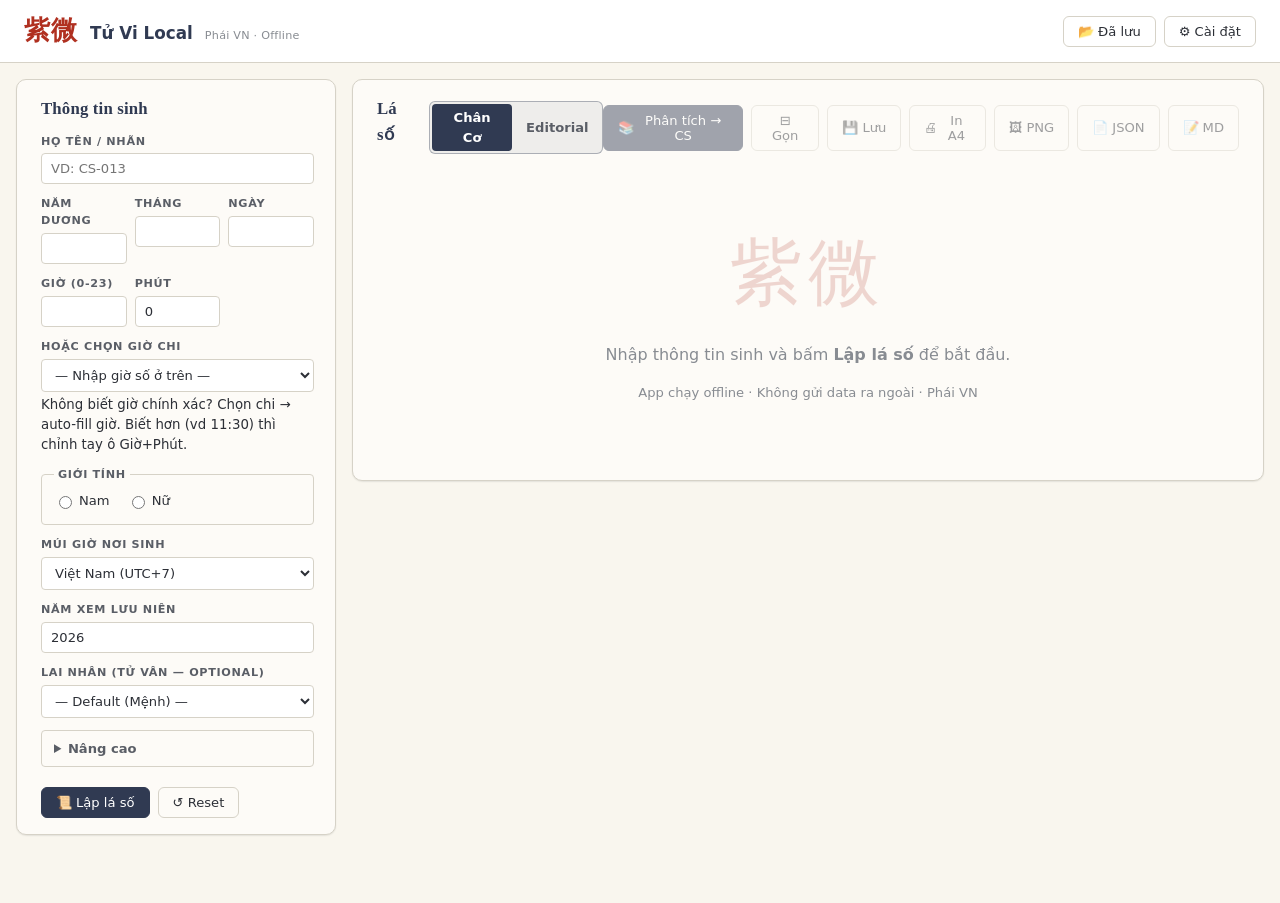
==== commit a26eb527: "fix(engine): feat(a4): theme Chân Cơ mặc định — bố cục truyền thống, 4 cấp màu sao, Cung Phi Bát Trạ" ====
--- a/index.html
+++ b/index.html
@@ -128,21 +128,20 @@
           <div class="adv-body">
             <label class="field field-check">
               <input type="checkbox" id="in-sinh-doi" />
-              <span>Sinh đôi?</span>
+              <span>Sinh đôi cùng canh giờ</span>
             </label>
             <div id="sinh-doi-opts" class="sinh-doi-opts hidden">
-              <fieldset class="field-radio">
-                <legend>Thứ tự sinh</legend>
-                <label><input type="radio" name="sinhDoiThuTu" value="truoc" checked /> Bé sinh trước</label>
-                <label><input type="radio" name="sinhDoiThuTu" value="sau" /> Bé sinh sau</label>
-              </fieldset>
-              <label class="field field-check">
-                <input type="checkbox" id="in-sinh-doi-canh" />
-                <span>Hai bé sinh cùng canh giờ (cùng khung 2 tiếng)?</span>
+              <label class="field">
+                <span>Tên bé sinh trước</span>
+                <input type="text" id="in-twin-truoc" placeholder="vd: Bé A" maxlength="60" />
+              </label>
+              <label class="field">
+                <span>Tên bé sinh sau</span>
+                <input type="text" id="in-twin-sau" placeholder="vd: Bé B" maxlength="60" />
               </label>
               <p class="adv-hint">
-                Khác canh giờ → nhập giờ sinh thật của từng bé, mỗi bé một lá riêng.
-                Cùng canh + sinh sau → Mệnh lùi 1 cung theo cổ pháp.
+                Lập CẢ 2 lá cùng lúc: bé trước lá gốc, bé sau Mệnh lùi 1 cung (cổ pháp).
+                Khác canh giờ → tắt mục này, lập từng bé giờ thật.
               </p>
             </div>
           </div>
@@ -163,7 +162,17 @@
     <!-- Chart -->
     <section class="panel panel-chart">
       <div class="chart-toolbar">
-        <h2 class="panel-title">Lá số</h2>
+        <div class="toolbar-lead">
+          <h2 class="panel-title">Lá số</h2>
+          <div id="twin-switcher" class="twin-switcher hidden" role="group" aria-label="Chuyển giữa 2 lá sinh đôi">
+            <button type="button" class="twin-seg active" data-twin="truoc" aria-pressed="true"><span aria-hidden="true">👥</span> Bé trước</button>
+            <button type="button" class="twin-seg" data-twin="sau" aria-pressed="false">Bé sau</button>
+          </div>
+          <div id="theme-switcher" class="theme-switcher" role="group" aria-label="Kiểu bàn lá số">
+            <button type="button" class="theme-seg" data-theme="chanco" aria-pressed="true" title="Bàn truyền thống mật độ cao (mặc định)">Chân Cơ</button>
+            <button type="button" class="theme-seg" data-theme="editorial" aria-pressed="false" title="Bàn editorial thoáng">Editorial</button>
+          </div>
+        </div>
         <div class="toolbar-actions">
           <button id="btn-analyze" class="btn btn-primary" disabled aria-label="Phân tích thành Case Study qua Claude" title="Spawn Claude → viết case study v3.0 Trung Châu vào vault"><span aria-hidden="true">📚</span> Phân tích → CS</button>
           <button id="btn-toggle-compact" class="btn btn-ghost" disabled aria-pressed="false" title="Chế độ Gọn — chỉ hiện chính tinh + cát/sát + Hoá">⊟ Gọn</button>
--- a/css/tokens.css
+++ b/css/tokens.css
@@ -36,6 +36,11 @@
   --color-hoa-ky:       #b8281c;     /* Hoá Kỵ red */
   --color-le:           #6e7280;     /* sao lẻ neutral */
   --color-luu:          #6c4e9a;     /* sao lưu purple */
+
+  /* Theme chân cơ — 4 cấp màu sao (đỏ sát / xanh lá cát / vàng-cam tài-quý / xám-đen tạp) */
+  --color-tai-quy:      #b3730f;     /* tài-quý = vàng/cam đậm (Lộc Tồn, Mã, Khôi Việt…) */
+  --color-tap:          #4c4f57;     /* tạp diệu = xám/đen */
+  --color-line-chanco:  #ada28c;     /* lưới viền liền, đậm hơn để mật độ cao */
 
   --color-mieu:         #1f8c52;     /* M green */
   --color-vuong:        #228db8;     /* V blue */
--- a/css/ui.css
+++ b/css/ui.css
@@ -293,6 +293,64 @@
   margin-bottom: var(--sp-3);
 }
 .toolbar-actions { display: flex; gap: var(--sp-2); }
+.toolbar-lead { display: flex; align-items: center; gap: var(--sp-3); }
+
+/* === Switcher lá sinh đôi (segmented) === */
+.twin-switcher {
+  display: inline-flex;
+  gap: 2px;
+  padding: 2px;
+  border: 1px solid color-mix(in srgb, var(--color-accent-purple) 35%, transparent);
+  border-radius: var(--r-md, 8px);
+  background: color-mix(in srgb, var(--color-accent-purple) 7%, transparent);
+}
+.twin-switcher.hidden { display: none; }
+.twin-seg {
+  border: 0;
+  background: transparent;
+  color: var(--color-ink-soft);
+  font: inherit;
+  font-size: var(--text-sm);
+  font-weight: 600;
+  padding: var(--sp-1) var(--sp-3);
+  border-radius: var(--r-sm);
+  cursor: pointer;
+  transition: background 120ms ease, color 120ms ease;
+}
+.twin-seg:hover { color: var(--color-ink); }
+.twin-seg:focus-visible { outline: 2px solid var(--color-accent-purple); outline-offset: 1px; }
+.twin-seg.active {
+  background: var(--color-accent-purple);
+  color: #fff;
+}
+
+/* === Switcher kiểu bàn (Chân Cơ / Editorial) — mirror twin, accent navy === */
+.theme-switcher {
+  display: inline-flex;
+  gap: 2px;
+  padding: 2px;
+  border: 1px solid color-mix(in srgb, var(--color-accent-navy) 35%, transparent);
+  border-radius: var(--r-md, 8px);
+  background: color-mix(in srgb, var(--color-accent-navy) 7%, transparent);
+}
+.theme-seg {
+  border: 0;
+  background: transparent;
+  color: var(--color-ink-soft);
+  font: inherit;
+  font-size: var(--text-sm);
+  font-weight: 600;
+  padding: var(--sp-1) var(--sp-3);
+  border-radius: var(--r-sm);
+  cursor: pointer;
+  transition: background 120ms ease, color 120ms ease;
+}
+.theme-seg:hover { color: var(--color-ink); }
+.theme-seg:focus-visible { outline: 2px solid var(--color-accent-navy); outline-offset: 1px; }
+.theme-seg.active {
+  background: var(--color-accent-navy);
+  color: #fff;
+}
 
 .chart-empty {
   text-align: center;
--- a/css/chart.css
+++ b/css/chart.css
@@ -803,6 +803,200 @@
 .chart.compact .chinh-name {
   font-size: 15pt;          /* tăng nhỏ trong compact mode để dominate */
 }
+
+/* ============================================================
+ * THEME CHÂN CƠ — bàn tử vi truyền thống mật độ cao (song song editorial).
+ * Chỉ học BỐ CỤC cổ (public domain): lưới viền liền, sao xếp cột dọc phân màu,
+ * Tuần/Triệt đè biên. GIỮ brand + palette Tuyên&Ngọc (KHÔNG bê màu Chân Cơ).
+ * Scope toàn bộ trong `.chart.theme-chanco` → editorial không bị đụng.
+ * ============================================================ */
+
+/* Lưới viền LIỀN, đậm hơn — mật độ cao, ô sát nhau */
+.chart.theme-chanco .cung { border-color: var(--color-line-chanco); }
+.chart.theme-chanco .chart-center { border-color: var(--color-line-chanco); }
+
+/* Ô cung chân cơ — dày, gọn khoảng cách */
+.chart.theme-chanco .cung.cc {
+  padding: 1.4mm 1.6mm 1.6mm;
+  gap: 0.5mm;
+  font-family: var(--font-serif);
+}
+
+/* Header ô: TÊN CUNG (in hoa) | can-chi + range đại hạn */
+.cc-head {
+  display: flex;
+  justify-content: space-between;
+  align-items: baseline;
+  gap: 1mm;
+  border-bottom: 1px solid var(--color-line-chanco);
+  padding-bottom: 0.6mm;
+  min-width: 0;
+}
+.cc-cung-name {
+  font-family: var(--font-serif);
+  font-size: 8.8pt;
+  font-weight: 800;
+  color: var(--color-accent-navy);
+  text-transform: uppercase;
+  letter-spacing: 0.01em;
+  line-height: 1.05;
+  word-break: keep-all;      /* tên 2 chữ xuống dòng ở khoảng trắng, không cắt cụt */
+  min-width: 0;
+}
+.cc-cung-name.is-menh { color: var(--color-accent-red); }
+.cc-head-meta {
+  flex-shrink: 0;
+  display: inline-flex;
+  align-items: baseline;
+  gap: 1mm;
+  font-family: var(--font-sans);
+  white-space: nowrap;
+}
+.cc-canchi {
+  font-size: 6.3pt;
+  font-weight: 600;
+  color: var(--color-ink-mute);
+  text-transform: uppercase;
+  letter-spacing: 0.02em;
+}
+.cc-dh {
+  font-size: 6.3pt;
+  font-weight: 700;
+  color: var(--color-accent-gold);
+}
+.cc-dh.is-current {
+  background: rgba(201, 163, 82, 0.18);
+  padding: 0.2mm 1mm;
+  border-radius: 0.8mm;
+}
+
+/* Chính tinh — lớn, đậm, canh giữa + mã M/V/Đ/B/H */
+.cc-chinh {
+  display: flex;
+  flex-wrap: wrap;
+  justify-content: center;
+  align-items: baseline;
+  gap: 0 2mm;
+  margin: 0.6mm 0 0.2mm;
+  text-align: center;
+}
+.cc-chinh-star { display: inline-flex; align-items: baseline; gap: 0.6mm; white-space: nowrap; }
+.cc-chinh-name {
+  font-family: var(--font-serif);
+  font-size: 13.5pt;
+  font-weight: 800;
+  color: var(--color-chinh);
+  letter-spacing: 0.02em;
+  line-height: 1.1;
+}
+.cc-chinh .mv {
+  font-size: 7.5pt;
+  font-weight: 800;
+  font-family: var(--font-sans);
+}
+.cc-vcd {
+  font-family: var(--font-serif);
+  font-size: 10pt;
+  font-style: italic;
+  color: var(--color-ink-mute);
+  opacity: 0.7;
+  letter-spacing: 0.06em;
+}
+
+/* Tứ Hoá — hàng badge ngay dưới chính tinh */
+.cc-hoa {
+  display: flex;
+  flex-wrap: wrap;
+  justify-content: center;
+  gap: 1mm;
+  margin-bottom: 0.4mm;
+}
+.cc-hoa .hoa-badge { font-size: 6.2pt; padding: 0.3mm 1.2mm; }
+
+/* Phụ tinh — 2 CỘT DỌC, phân 4 cấp màu */
+.cc-phu {
+  list-style: none;
+  margin: 0.2mm 0 0;
+  padding: 0;
+  display: grid;
+  grid-template-columns: 1fr 1fr;
+  gap: 0 1.6mm;
+  font-family: var(--font-serif);
+  min-width: 0;
+}
+.cc-phu-star {
+  font-size: 7.6pt;
+  line-height: 1.24;
+  font-weight: 600;
+  overflow: hidden;
+  text-overflow: ellipsis;
+  white-space: nowrap;
+}
+.cc-sat    { color: var(--color-sat); }
+.cc-taiquy { color: var(--color-tai-quy); }
+.cc-cat    { color: var(--color-cat); }
+.cc-tap    { color: var(--color-tap); }
+
+/* Đáy ô: hàng vòng (TT/BS/TS) + hàng sao lưu (L. / ĐV.) */
+.cc-foot {
+  margin-top: auto;
+  padding-top: 0.6mm;
+  border-top: 1px dotted var(--color-line-chanco);
+  display: flex;
+  flex-direction: column;
+  gap: 0.3mm;
+  font-family: var(--font-sans);
+  font-size: 6.6pt;
+  line-height: 1.2;
+}
+.cc-foot-row { overflow: hidden; text-overflow: ellipsis; white-space: nowrap; }
+.cc-vong { color: var(--color-ink-mute); }
+.cc-luu  { color: var(--color-luu); font-weight: 600; }
+
+/* Ẩn banner Tuần/Triệt pseudo của editorial — chân cơ dùng overlay đè biên */
+.chart.theme-chanco .cung.has-tuan::after,
+.chart.theme-chanco .cung.has-triet::after,
+.chart.theme-chanco .cung.has-both::after,
+.chart.theme-chanco .cung.has-luu-tuan::before,
+.chart.theme-chanco .cung.has-luu-triet::before { content: none; display: none; }
+
+/* Tuần/Triệt overlay — badge đè GIỮA BIÊN 2 cung (div thật, PNG chụp được) */
+.tuan-triet-overlay {
+  position: absolute;
+  inset: 0;
+  pointer-events: none;
+  z-index: 6;
+}
+.tt-badge {
+  position: absolute;
+  transform: translate(-50%, -50%);
+  font-family: var(--font-sans);
+  font-size: 7pt;
+  font-weight: 800;
+  letter-spacing: 0.05em;
+  color: #ffffff;
+  padding: 0.4mm 1.6mm;
+  border-radius: 1mm;
+  border: 0.3mm solid rgba(255, 255, 255, 0.85);
+  line-height: 1.3;
+  white-space: nowrap;
+}
+.tt-tuan  { background: var(--color-tuan); }
+.tt-triet { background: var(--color-triet); }
+
+/* Khung giữa chân cơ — dày rows hơn để đủ chỗ Cung Phi + Âm Dương + Cục↔Mệnh */
+.center-chanco { padding: 3mm 4mm; gap: 1mm; }
+.center-chanco::before { font-size: 46pt; }
+.center-chanco .center-row { grid-template-columns: 24mm 1fr; font-size: 7.8pt; line-height: 1.28; }
+.center-chanco .center-row dt { font-size: 7pt; }
+.center-chanco .center-section { padding: 0.6mm 0; }
+.center-chanco .center-section + .center-section { padding-top: 1mm; }
+.center-chanco .tu-hoa-row { font-size: 7.8pt; }
+.center-chanco .cach-cuc-list { font-size: 7.8pt; }
+
+/* Compact mode cũng áp cho chân cơ — ẩn đáy ô (vòng + sao lưu) */
+.chart.theme-chanco.compact .cc-foot { display: none; }
+.chart.theme-chanco.compact .cung.cc { padding-bottom: 2mm; }
 
 /* === Responsive — scale A4 page xuống nếu screen hẹp === */
 @media (max-width: 900px) {
